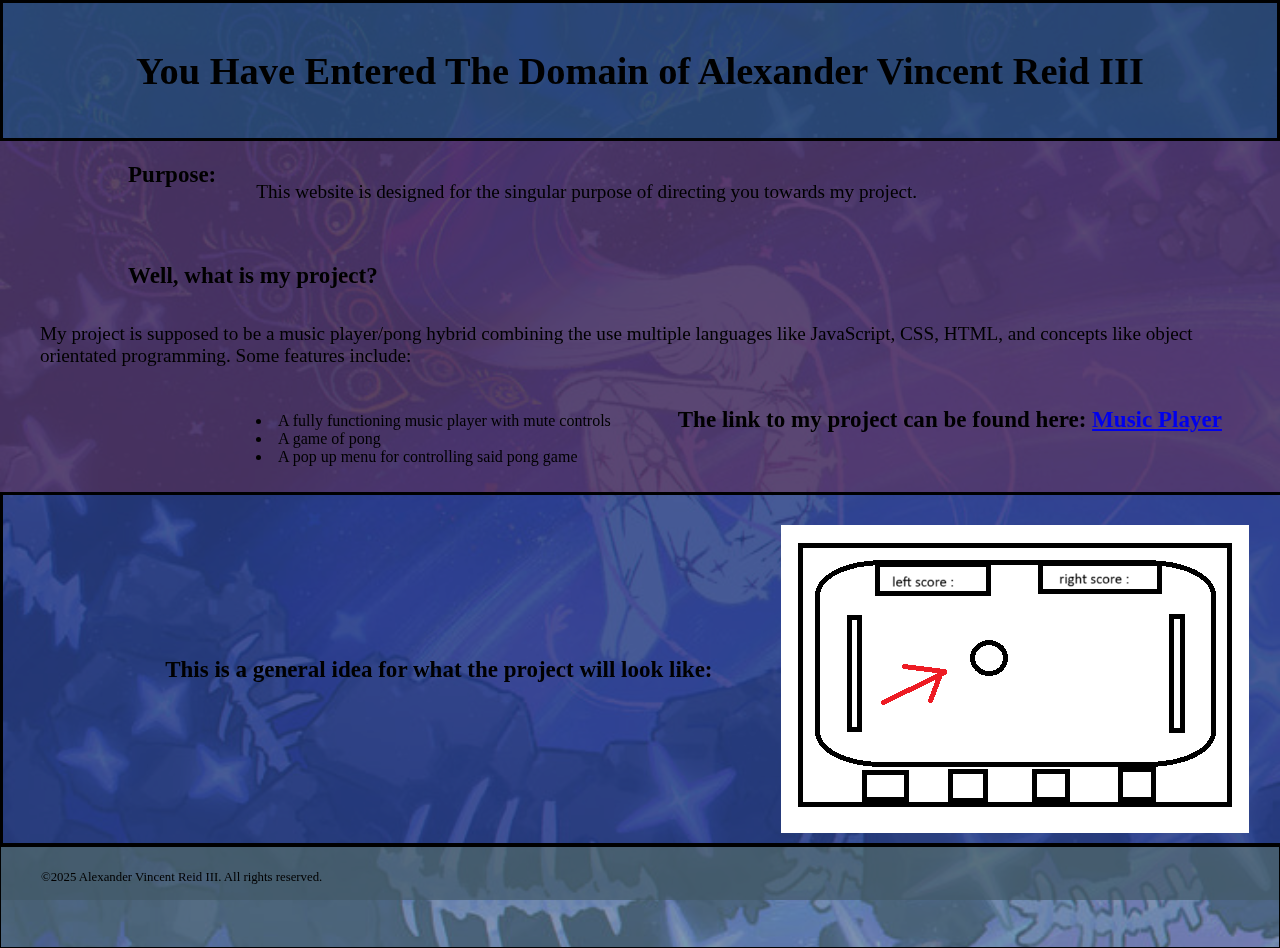
==== index.html @ dd06596e "Update index.html" ====
<!DOCTYPE HTML>
<html lang="en" xml:lang="en" xmlns='http://www.w3.org/1999/xhtml'>

<head>
  <meta charset="utf-8">
  <meta name="viewport" content="width=device-width, initial-scale=1.0">

  <noscript>Please turn your java on (you can trust me)</noscript>

  <link href='site.css' rel=stylesheet>
  <link rel="stylesheet" href="https://use.fontawesome.com/releases/v5.7.2/css/all.css"
    integrity="sha384-fnmOCqbTlWIlj8LyTjo7mOUStjsKC4pOpQbqyi7RrhN7udi9RwhKkMHpvLbHG9Sr" crossorigin="anonymous">

  <title>Alexander Vincent Reid III's Wondrous Website</title>
  <link rel="icon" type="image/x-icon" href="./Images/Jermazaki.jpeg">
</head>

<body>
  <header>
    <h1>You Have Entered The Domain of Alexander Vincent Reid III</h1>
  </header>

  <!--"Portfolio"-->
  <section style="background-color: rgb(98, 70, 132, 0.7);">
    <div>
      <h2>Purpose:</h2>
      <p style="font-size: 1.2em;">This website is designed for the singular purpose of directing you towards my
        project.</p>
    </div>
  </section>
  <section style="background-color: rgb(98, 70, 132, 0.7);">
    <div>
      <h3>Well, what is my project?</h3>
      <p style="font-size: 1.2em;">My project is supposed to be a music player/pong hybrid combining the use multiple
        languages like JavaScript, CSS, HTML, and concepts like object orientated programming. Some features include:
      </p>
      <ul>
        <li>A fully functioning music player with mute controls</li>
        <li>A game of pong</li>
        <li>A pop up menu for controlling said pong game</li>
      </ul>
      <div>
        <h2>
          The link to my project can be found here:
          <a href="./MusicPlayer.html" target="_blank" style="color: rgb(255);">Music Player</a>
        </h2>
        <div>
        </div>
  </section>

  <!--Images-->
  <section class="section-image">
    <div>
      <h2 style="margin: auto;">This is a general idea for what the project will look like:</h2>
      <img src="./Images/diagram.png" style="padding-top: 20px;" width="auto;" height="auto;">
    </div>
  </section>
  <footer>
    <p>&copy;2025 Alexander Vincent Reid III. All rights reserved.</p>
  </footer>
</body>

</html>
---- site.css ----
@media only screen and (min-device-width: 300px) and (max-device-width: 840px) {
	div {
		width: 100%;
		margin-left: auto;
		margin-right: auto;
	}
}

@media only screen and (min-width: 840px) {
	div {
		width: 100%;
		margin-left: 0;
		margin-right: 0;
		margin-top: 0;
		margin-bottom: 0;
		padding-top: 20px;
		padding-bottom: 20px;
		padding-left: 0;
		padding-right: 0;
		display: flex;
		flex-wrap: wrap;
	}
}

div {
	width: 100%;
	padding: 0px;
	margin-left: 0px;
	margin-right: 0px;
	display: flex;
	flex-wrap: wrap;
	flex: 1;
}

section {
	background-color: rgba(98, 70, 132, 0.5);
	width: 100%;
	padding: 0px;
	margin-left: 0px;
	margin-right: 0px;
	display: flex;
	flex-direction: row;
	justify-content: normal;
	padding-top: 10px;
	padding-bottom: 10px;
}

.section-image {
	background: none;
	background-color: rgb(65, 105, 225, 0.5);
	width: 100%;
	margin-left: auto;
	margin-right: auto;
	margin-top: 0;
	margin-bottom: 0;
	display: flex;
	flex-direction: row;
	justify-content: normal;
	border: 3px solid black;
}

.sectionMusicPlayer {
	background: none;
	background-color: rgb(65, 105, 225, 0.7);
	width: 100%;
	margin-left: auto;
	margin-right: auto;
	margin-top: 0;
	margin-bottom: 0;
	display: flex;
	flex-direction: row;
	justify-content: normal;
	border: 3px solid black;
}

body {
	background-image: url('./Images/violet.jpg');
	background-size: cover;
	background-repeat: no-repeat;
	background-attachment: fixed;
	background-position: center;
	max-width: 100%;
	font-family: 'Roboto Slab', serif;
	margin: 0;
	padding: 0;
}

.bodyMusicPlayer {
	display: flex;
	justify-content: center;
	align-items: center;
	height: 100vh;
	margin: 0;
}

.musicPlayerCanvas {
	display: block;
}

body::before {
	content: "";
	position: fixed;
	top: 0;
	left: 0;
	width: 100%;
	height: 100%;
	background-color: rgba(0, 0, 0, 0.7);
	z-index: -1;
}

h1 {
	font-size: 3vw;
	color: black;
	display: block;
	text-align: center;
}

h2,
h3 {
	font-size: 1.8vw;
	color: black;
	display: block;
	text-align: left;
	padding-left: 10%;
	margin-top: 10px;
	margin-bottom: 5px;
}

p {
	font-size: 1vw;
	color: black;
	padding: 10px 40px 10px 40px;
}

ul {
	display: block;
	text-align: left;
	padding-left: 20%;
}

.popup-menu {
	display: none;
	position: absolute;
	background-color: white;
	border: 1px solid #ccc;
	box-shadow: 0 2px 10px rgba(0, 0, 0, 0.1);
	z-index: 1000;
}

.popup-menu ul {
	list-style: none;
	margin: 0;
	padding: 0;
}

.popup-menu li {
	padding: 10px;
	cursor: pointer;
}

.popup-menu li:hover {
	background-color: #f0f0f0;
}

li {
	list-style-position: inside;
}

img {
	display: block;
	margin-left: auto;
	margin-right: auto;
	height: auto;
	max-height: 400px;
	max-width: 100%;
}

header {
	background-color: rgb(50, 86, 140, 0.8);
	color: black;
	font-size: 3vw;
	margin-top: 0;
	margin-bottom: 0;
	padding-top: 20px;
	padding-bottom: 20px;
	border: 3px solid black;
}

.bg1 {
	background-color: #1a4f81ac;
}

iframe {
	margin-left: auto;
	max-width: 100%;
	display: block;
	max-width: 100%;
}

footer {
	height: 100px;
	background-color: rgb(94, 127, 148, 0.7);
	border: 1px solid black;
}

footer::before {
	background: none;
	content: "";
	position: fixed;
	bottom: 0;
	left: 0;
	width: 100%;
	height: 100px;
	z-index: -1;
}
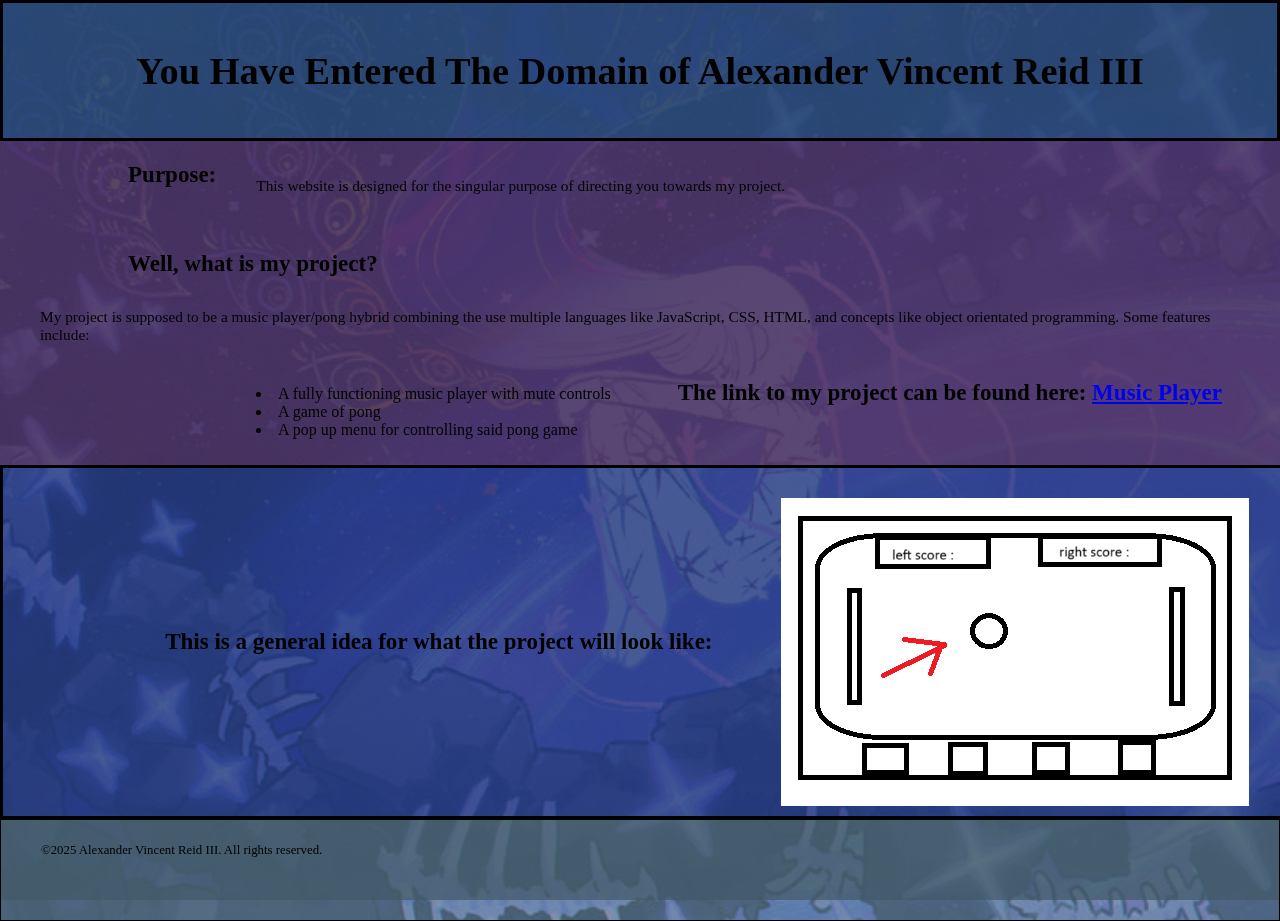
==== commit f2773167: "Update index.html" ====
--- a/index.html
+++ b/index.html
@@ -24,14 +24,14 @@
   <section style="background-color: rgb(98, 70, 132, 0.7);">
     <div>
       <h2>Purpose:</h2>
-      <p style="font-size: 1.2em;">This website is designed for the singular purpose of directing you towards my
+      <p style="font-size: 1.2vw;">This website is designed for the singular purpose of directing you towards my
         project.</p>
     </div>
   </section>
   <section style="background-color: rgb(98, 70, 132, 0.7);">
     <div>
       <h3>Well, what is my project?</h3>
-      <p style="font-size: 1.2em;">My project is supposed to be a music player/pong hybrid combining the use multiple
+      <p style="font-size: 1.2vw;">My project is supposed to be a music player/pong hybrid combining the use multiple
         languages like JavaScript, CSS, HTML, and concepts like object orientated programming. Some features include:
       </p>
       <ul>
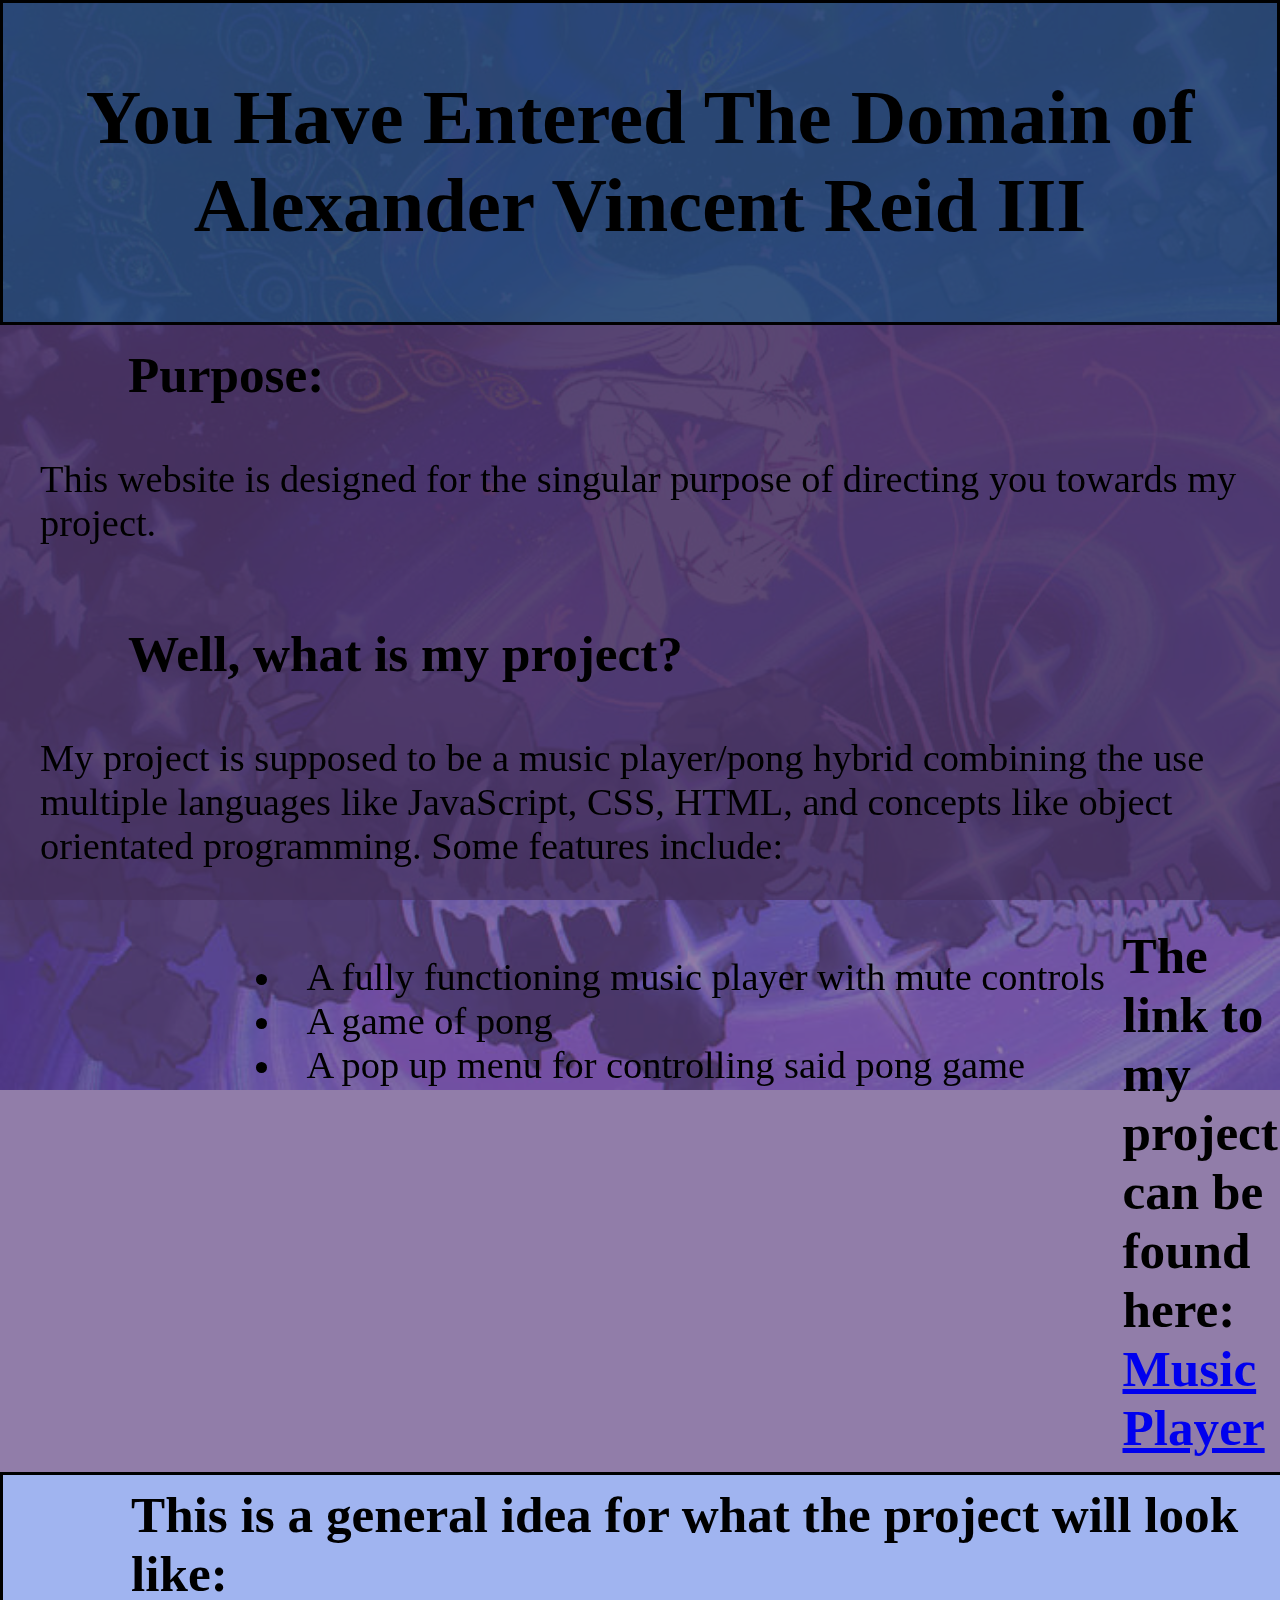
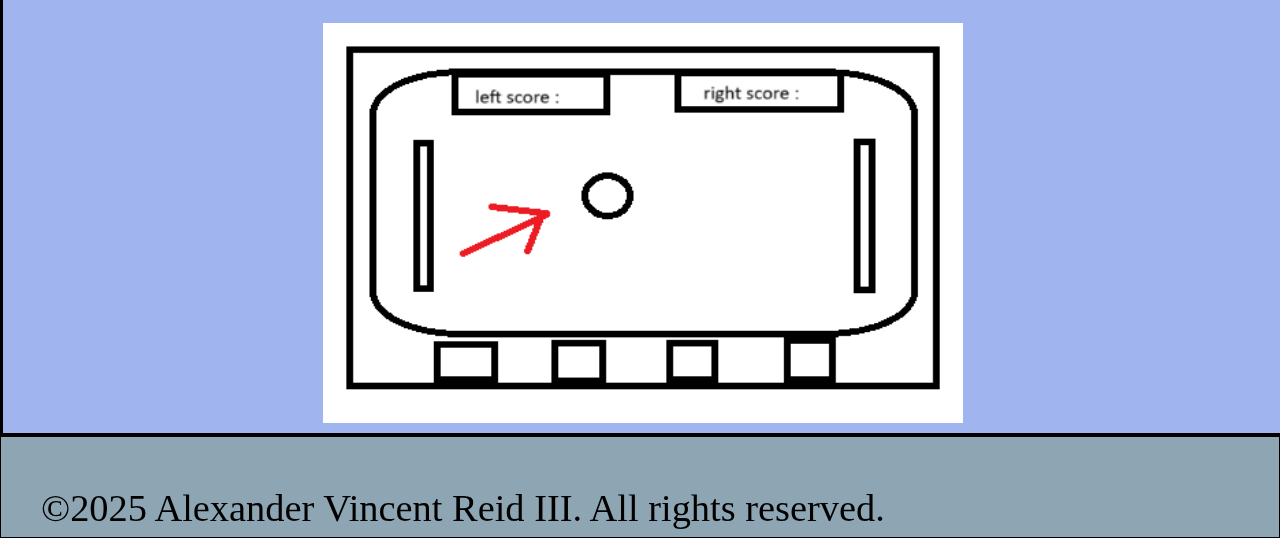
==== commit 840e5850: "Update" ====
--- a/index.html
+++ b/index.html
@@ -24,14 +24,14 @@
   <section style="background-color: rgb(98, 70, 132, 0.7);">
     <div>
       <h2>Purpose:</h2>
-      <p style="font-size: 1.2vw;">This website is designed for the singular purpose of directing you towards my
+      <p style="font-size: 3vw;">This website is designed for the singular purpose of directing you towards my
         project.</p>
     </div>
   </section>
-  <section style="background-color: rgb(98, 70, 132, 0.7);">
+  <section style="background-color: rgb(98, 70, 132, 0.7); font-size: 3vw;">
     <div>
       <h3>Well, what is my project?</h3>
-      <p style="font-size: 1.2vw;">My project is supposed to be a music player/pong hybrid combining the use multiple
+      <p>My project is supposed to be a music player/pong hybrid combining the use multiple
         languages like JavaScript, CSS, HTML, and concepts like object orientated programming. Some features include:
       </p>
       <ul>
@@ -52,7 +52,7 @@
   <section class="section-image">
     <div>
       <h2 style="margin: auto;">This is a general idea for what the project will look like:</h2>
-      <img src="./Images/diagram.png" style="padding-top: 20px;" width="auto;" height="auto;">
+      <img src="./Images/diagram.png" style="padding-top: 20px;" width="50%;" height="auto;">
     </div>
   </section>
   <footer>
--- a/site.css
+++ b/site.css
@@ -109,7 +109,7 @@
 }
 
 h1 {
-	font-size: 3vw;
+	font-size: 6vw;
 	color: black;
 	display: block;
 	text-align: center;
@@ -117,7 +117,7 @@
 
 h2,
 h3 {
-	font-size: 1.8vw;
+	font-size: 4vw;
 	color: black;
 	display: block;
 	text-align: left;
@@ -127,7 +127,7 @@
 }
 
 p {
-	font-size: 1vw;
+	font-size: 3vw;
 	color: black;
 	padding: 10px 40px 10px 40px;
 }
@@ -178,7 +178,7 @@
 header {
 	background-color: rgb(50, 86, 140, 0.8);
 	color: black;
-	font-size: 3vw;
+	font-size: 6vw;
 	margin-top: 0;
 	margin-bottom: 0;
 	padding-top: 20px;
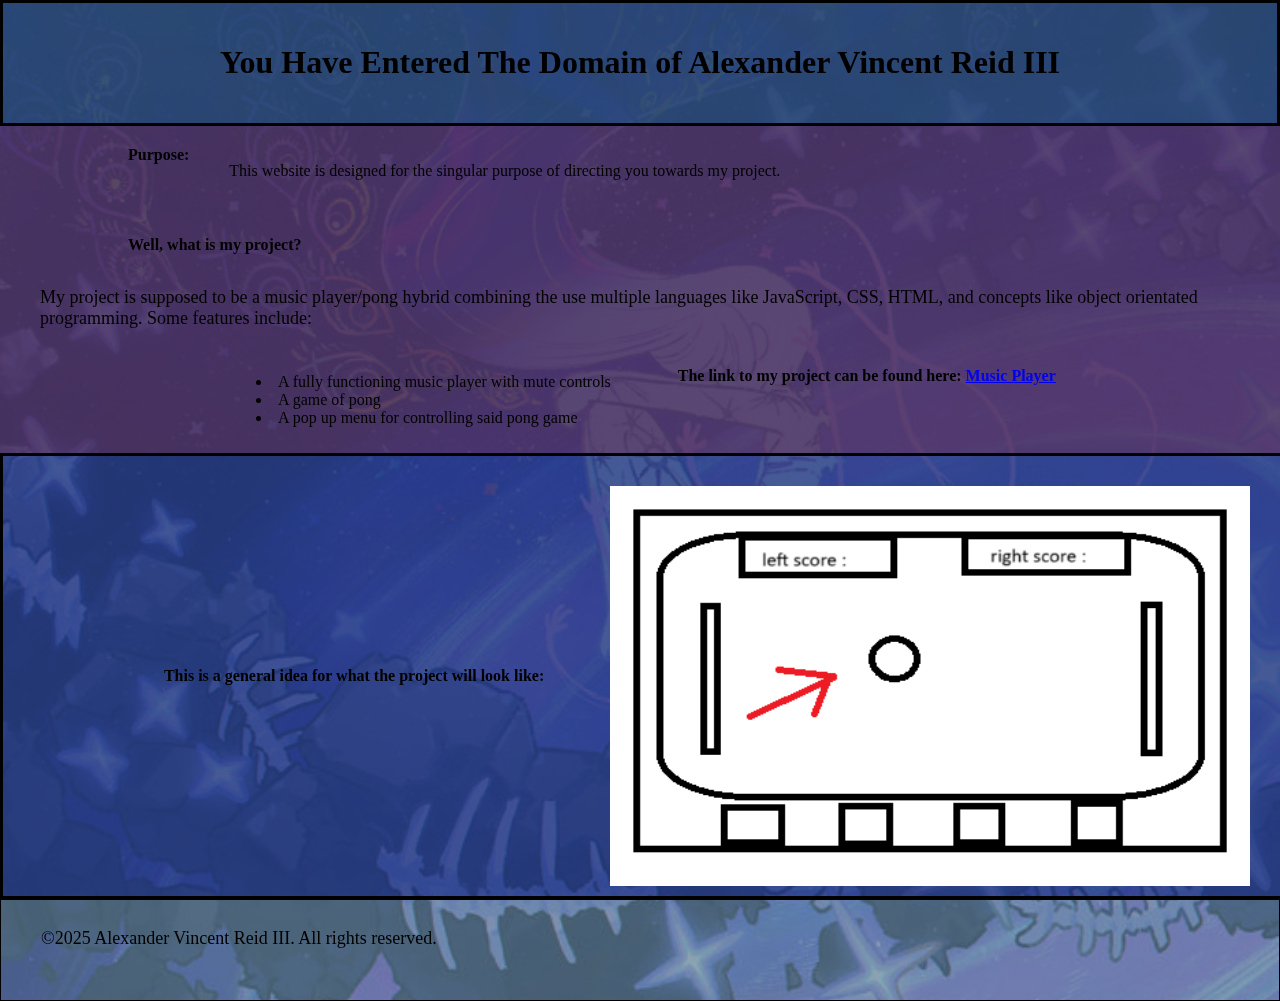
==== commit 51fd6ce8: "Update" ====
--- a/index.html
+++ b/index.html
@@ -24,11 +24,11 @@
   <section style="background-color: rgb(98, 70, 132, 0.7);">
     <div>
       <h2>Purpose:</h2>
-      <p style="font-size: 3vw;">This website is designed for the singular purpose of directing you towards my
+      <p style="font-size:clamp(8px, 2vw, 16px);">This website is designed for the singular purpose of directing you towards my
         project.</p>
     </div>
   </section>
-  <section style="background-color: rgb(98, 70, 132, 0.7); font-size: 3vw;">
+  <section style="background-color: rgb(98, 70, 132, 0.7); font-size: clamp(8px, 2vw, 16px);">
     <div>
       <h3>Well, what is my project?</h3>
       <p>My project is supposed to be a music player/pong hybrid combining the use multiple
--- a/site.css
+++ b/site.css
@@ -109,7 +109,7 @@
 }
 
 h1 {
-	font-size: 6vw;
+	font-size: clamp(14px, 4vw, 32px);
 	color: black;
 	display: block;
 	text-align: center;
@@ -117,7 +117,7 @@
 
 h2,
 h3 {
-	font-size: 4vw;
+	font-size: clamp(10px, 3vw, 16px);
 	color: black;
 	display: block;
 	text-align: left;
@@ -127,7 +127,7 @@
 }
 
 p {
-	font-size: 3vw;
+	font-size:clamp(8px, 2.5vw, 18px);
 	color: black;
 	padding: 10px 40px 10px 40px;
 }
@@ -178,7 +178,7 @@
 header {
 	background-color: rgb(50, 86, 140, 0.8);
 	color: black;
-	font-size: 6vw;
+	font-size: clamp(16px, 5vw, 36px);
 	margin-top: 0;
 	margin-bottom: 0;
 	padding-top: 20px;
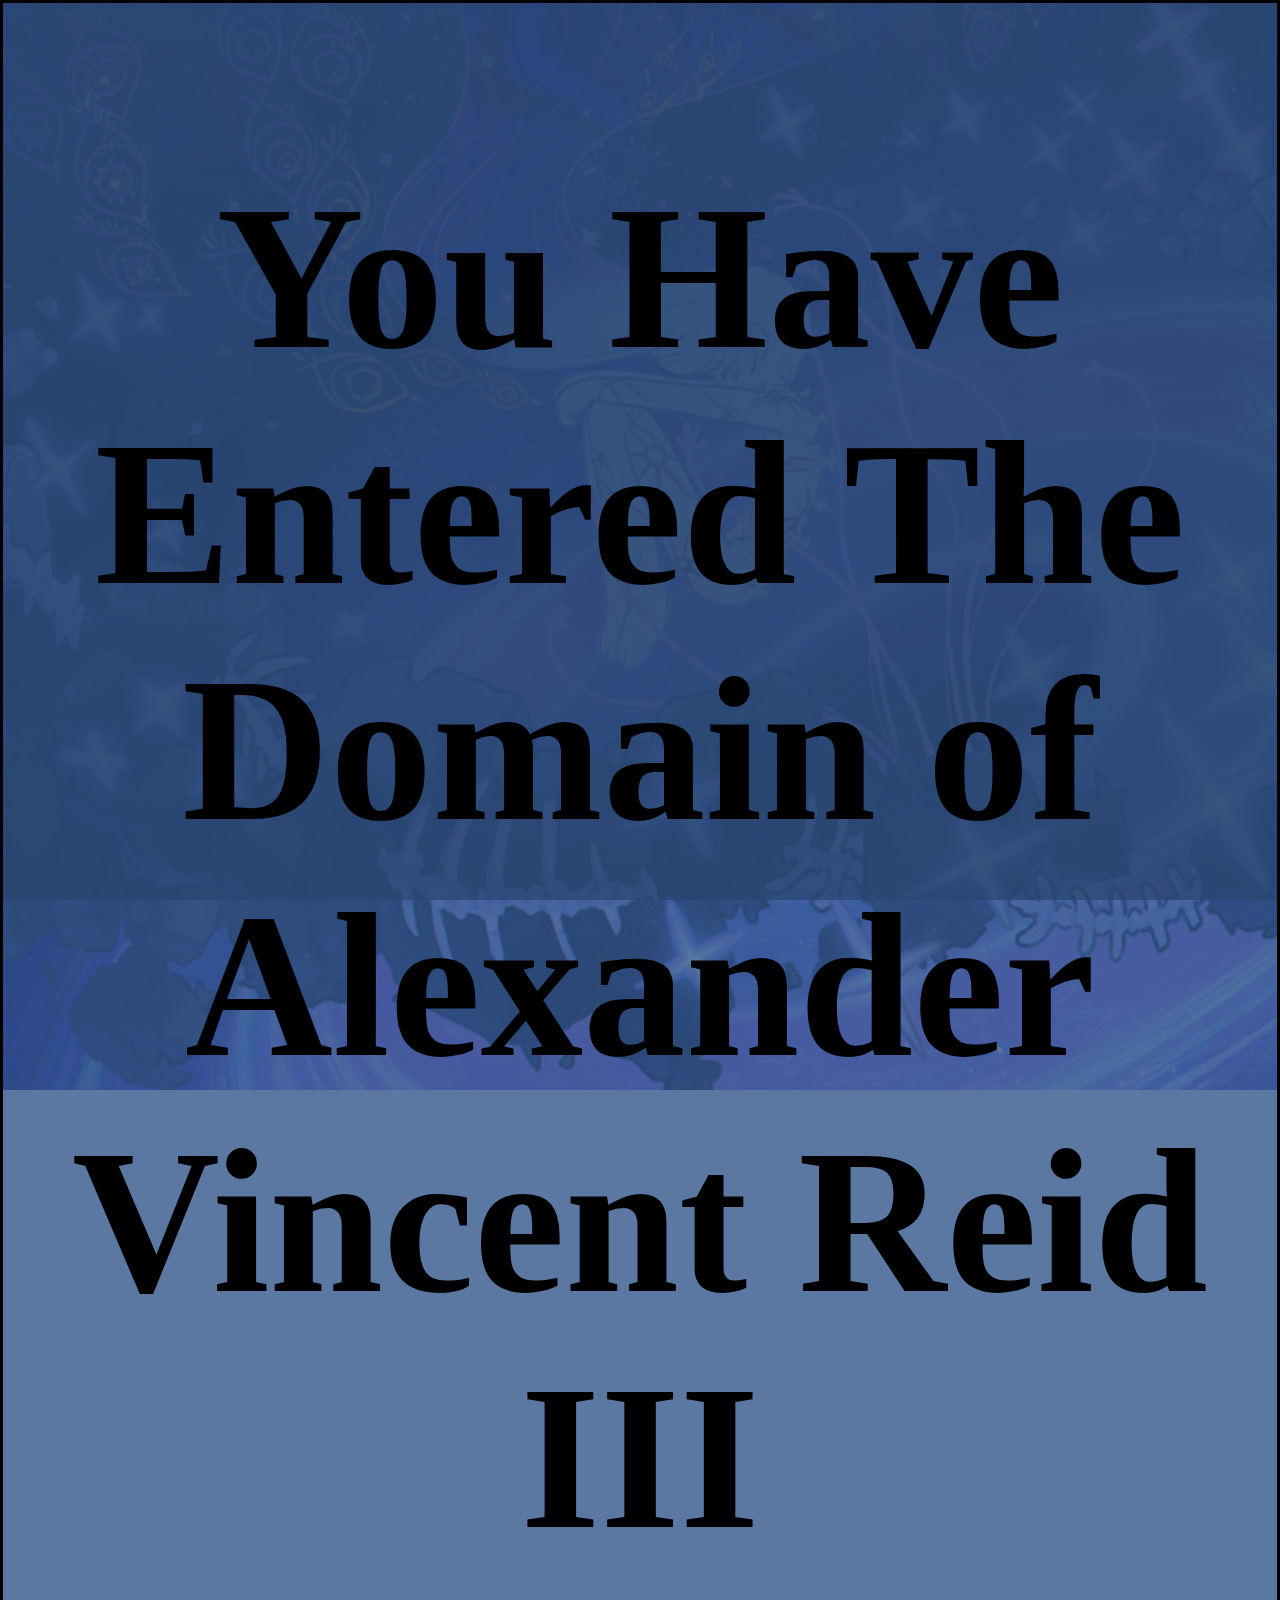
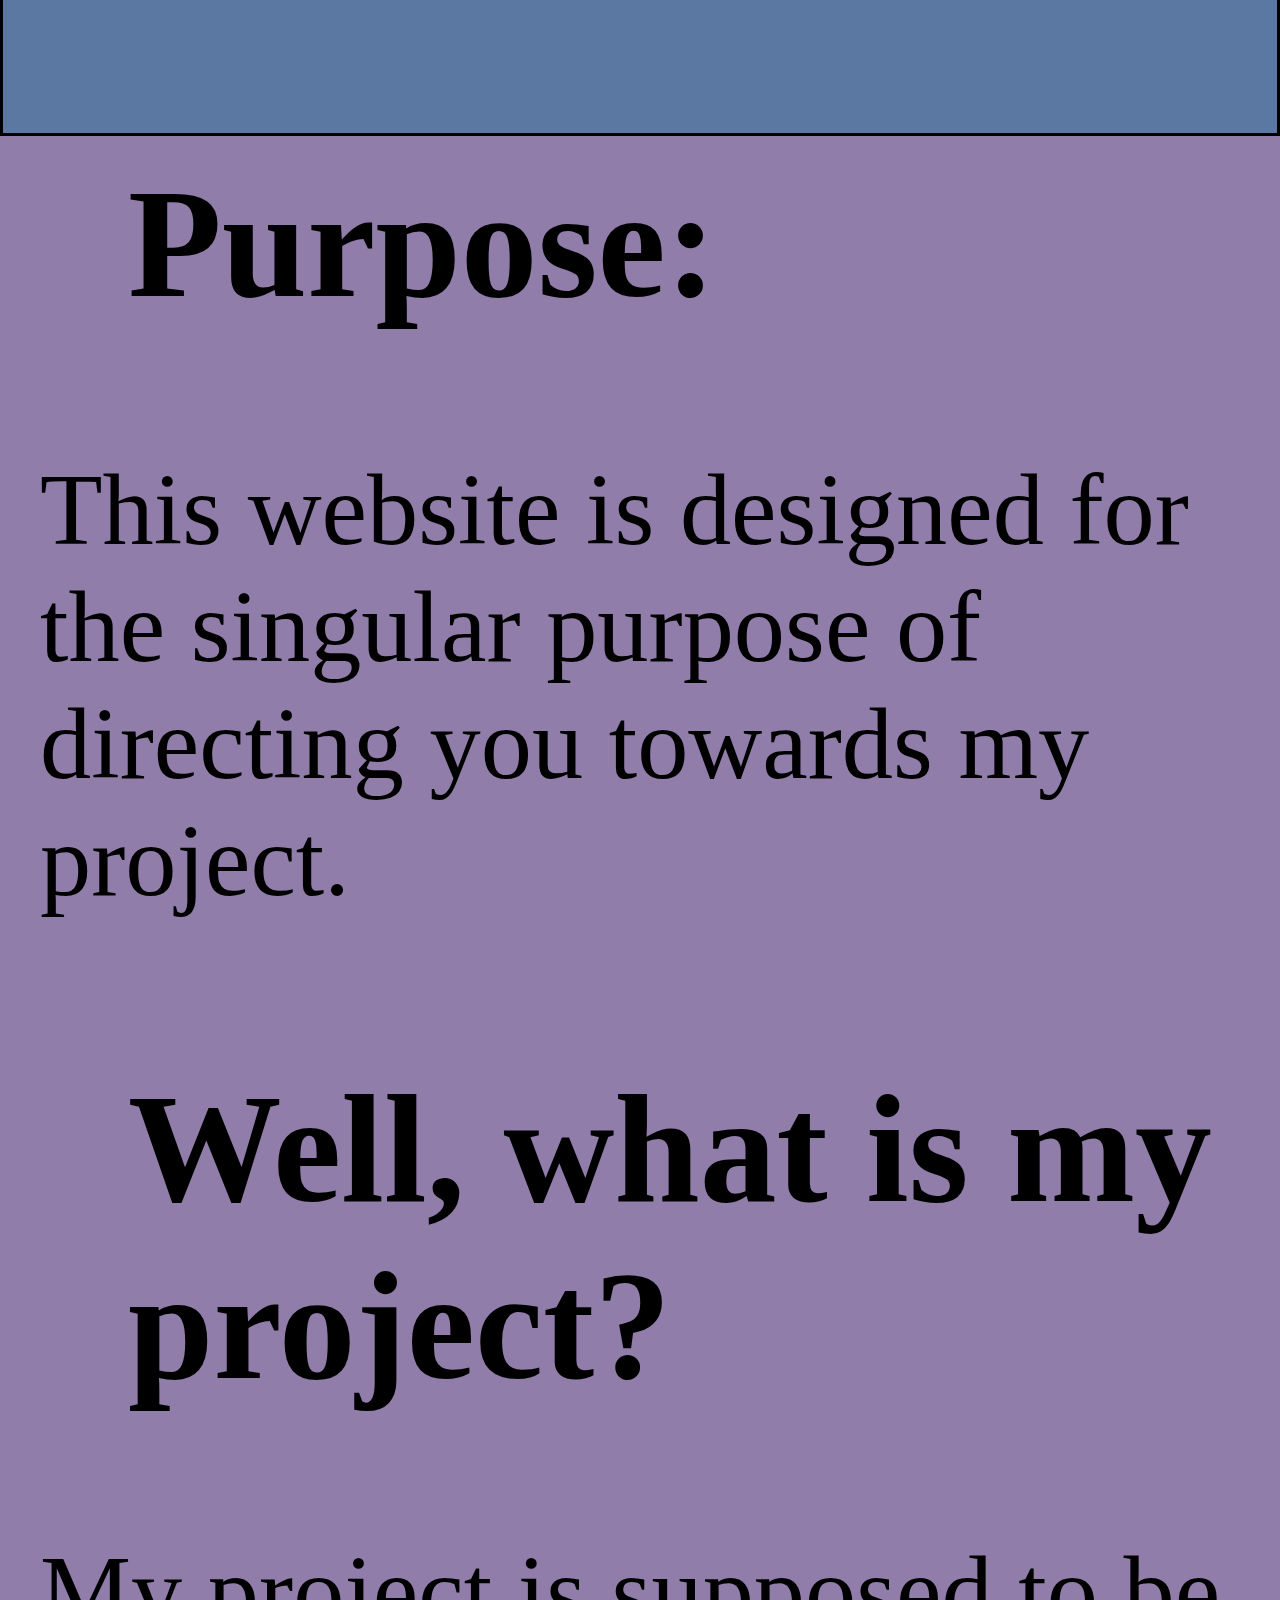
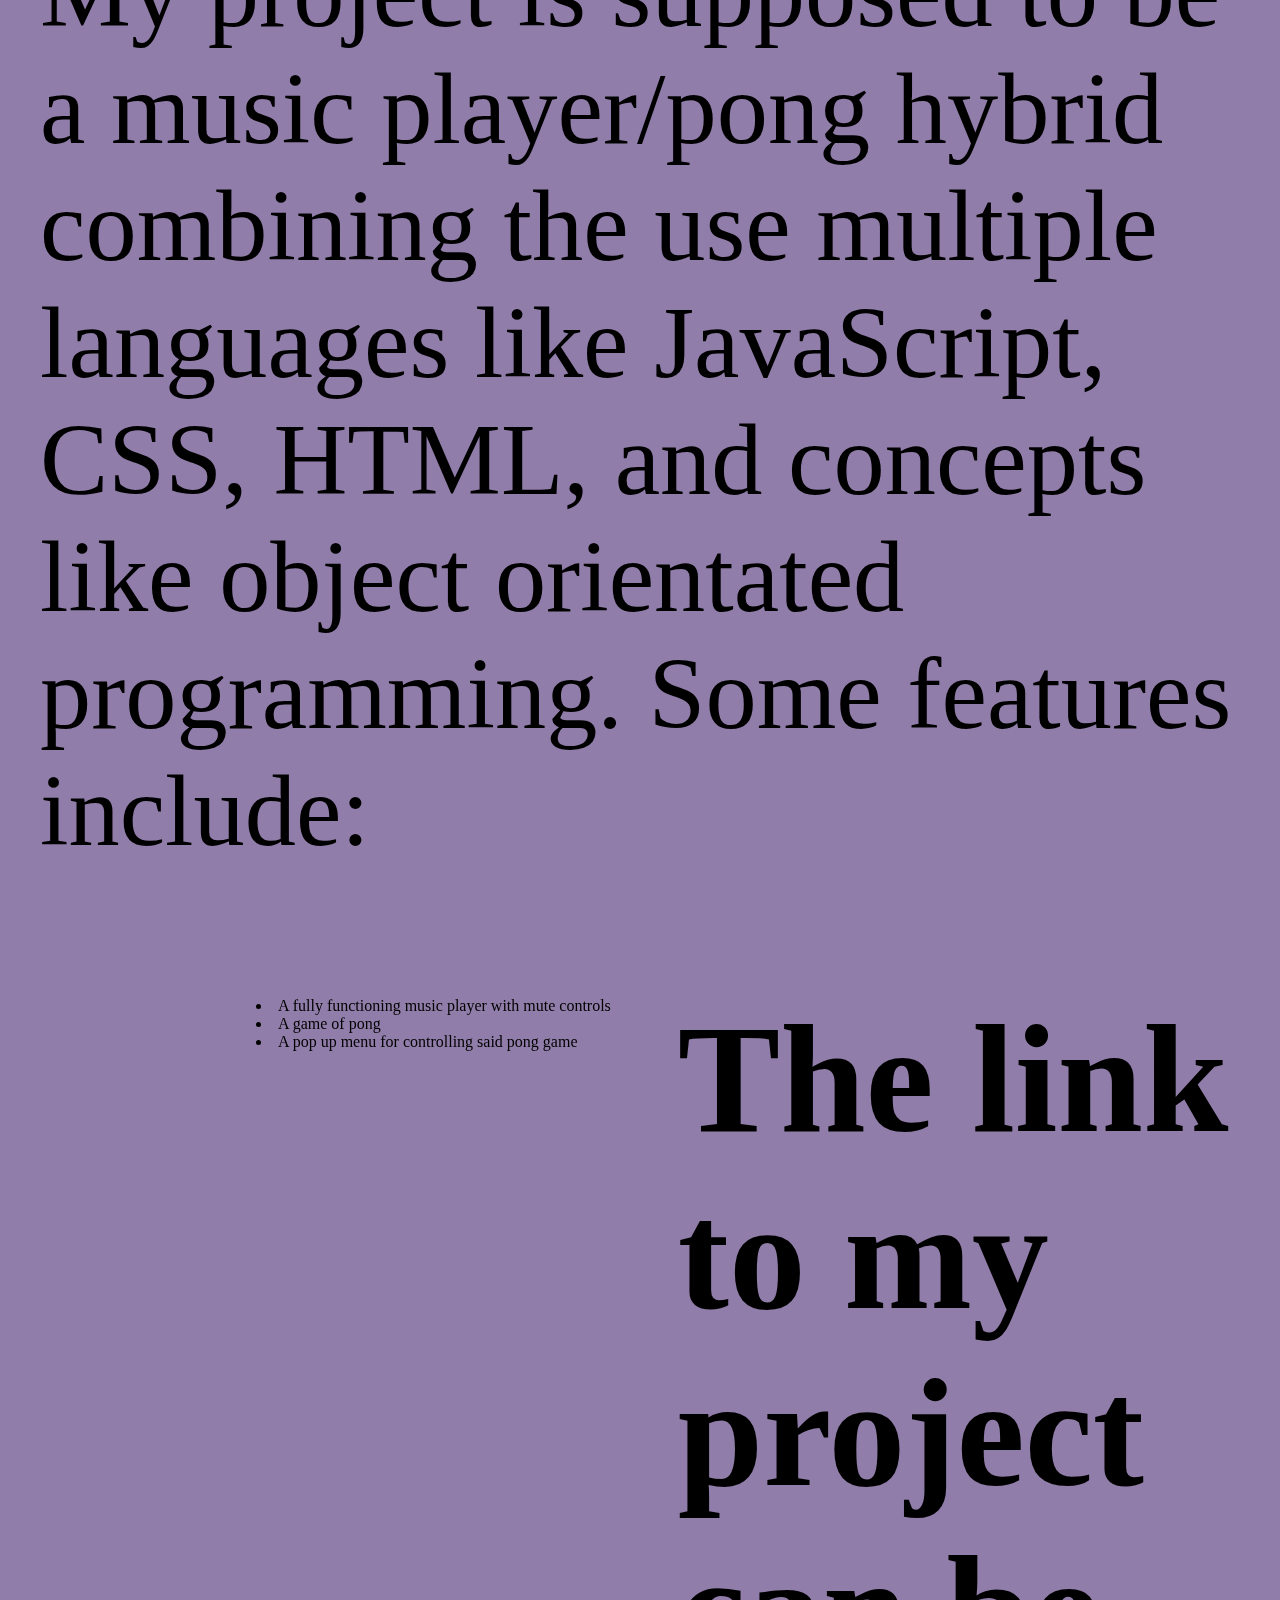
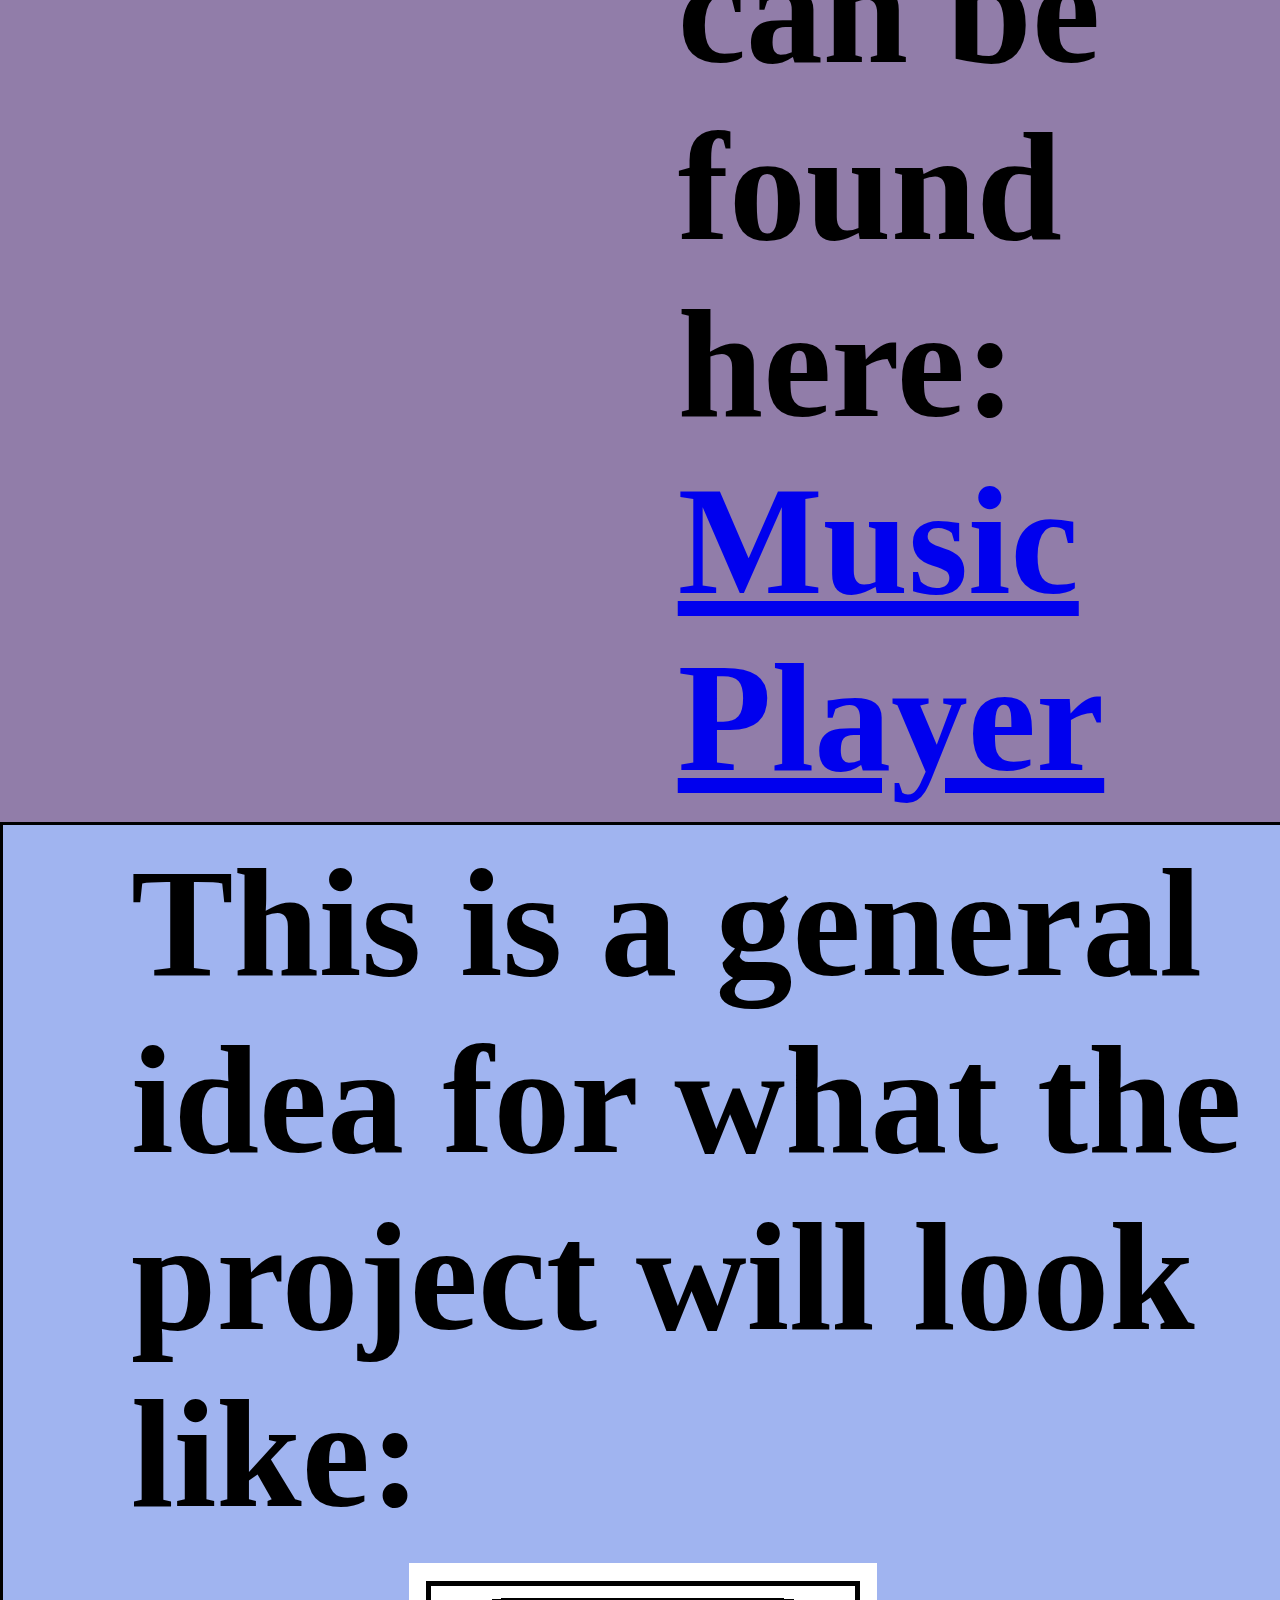
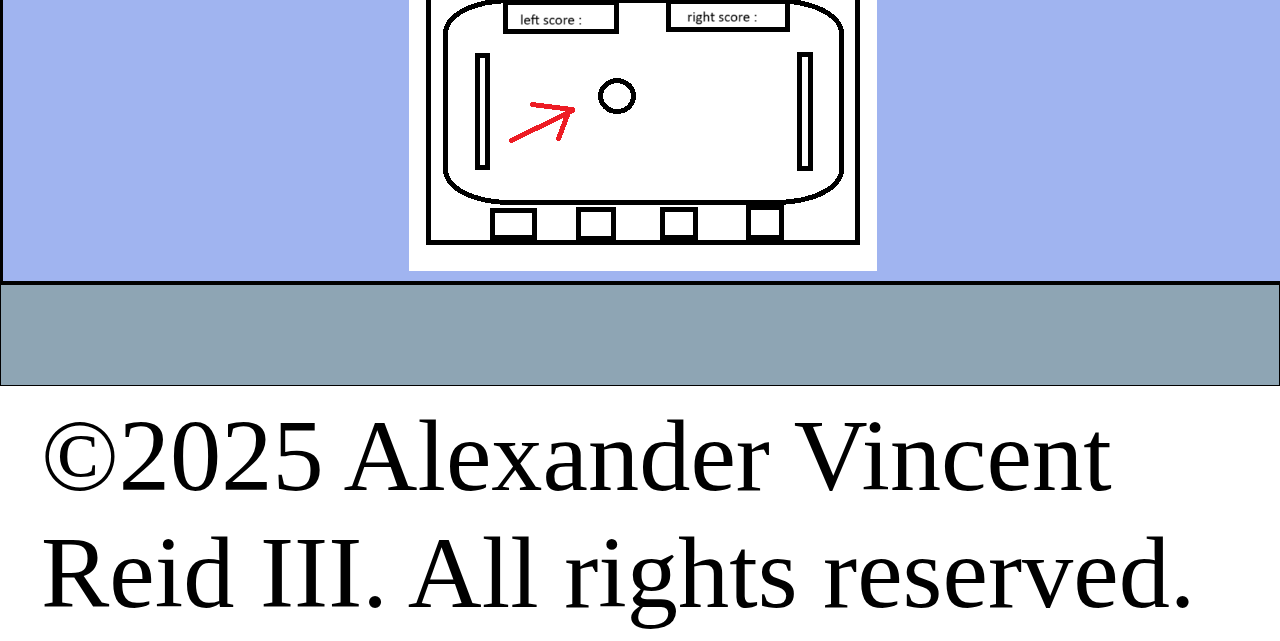
==== commit 5269bac1: "Update" ====
--- a/index.html
+++ b/index.html
@@ -24,11 +24,11 @@
   <section style="background-color: rgb(98, 70, 132, 0.7);">
     <div>
       <h2>Purpose:</h2>
-      <p style="font-size:clamp(8px, 2vw, 16px);">This website is designed for the singular purpose of directing you towards my
+      <p>This website is designed for the singular purpose of directing you towards my
         project.</p>
     </div>
   </section>
-  <section style="background-color: rgb(98, 70, 132, 0.7); font-size: clamp(8px, 2vw, 16px);">
+  <section style="background-color: rgb(98, 70, 132, 0.7);">
     <div>
       <h3>Well, what is my project?</h3>
       <p>My project is supposed to be a music player/pong hybrid combining the use multiple
@@ -52,7 +52,7 @@
   <section class="section-image">
     <div>
       <h2 style="margin: auto;">This is a general idea for what the project will look like:</h2>
-      <img src="./Images/diagram.png" style="padding-top: 20px;" width="50%;" height="auto;">
+      <img src="./Images/diagram.png" style="padding-top: 20px;" max-width="50%;" height="auto;">
     </div>
   </section>
   <footer>
--- a/site.css
+++ b/site.css
@@ -109,7 +109,7 @@
 }
 
 h1 {
-	font-size: clamp(14px, 4vw, 32px);
+	font-size: 16vw;
 	color: black;
 	display: block;
 	text-align: center;
@@ -117,7 +117,7 @@
 
 h2,
 h3 {
-	font-size: clamp(10px, 3vw, 16px);
+	font-size: 12vw;
 	color: black;
 	display: block;
 	text-align: left;
@@ -127,7 +127,7 @@
 }
 
 p {
-	font-size:clamp(8px, 2.5vw, 18px);
+	font-size: 8vw;
 	color: black;
 	padding: 10px 40px 10px 40px;
 }
@@ -178,7 +178,7 @@
 header {
 	background-color: rgb(50, 86, 140, 0.8);
 	color: black;
-	font-size: clamp(16px, 5vw, 36px);
+	font-size: 12vw;
 	margin-top: 0;
 	margin-bottom: 0;
 	padding-top: 20px;
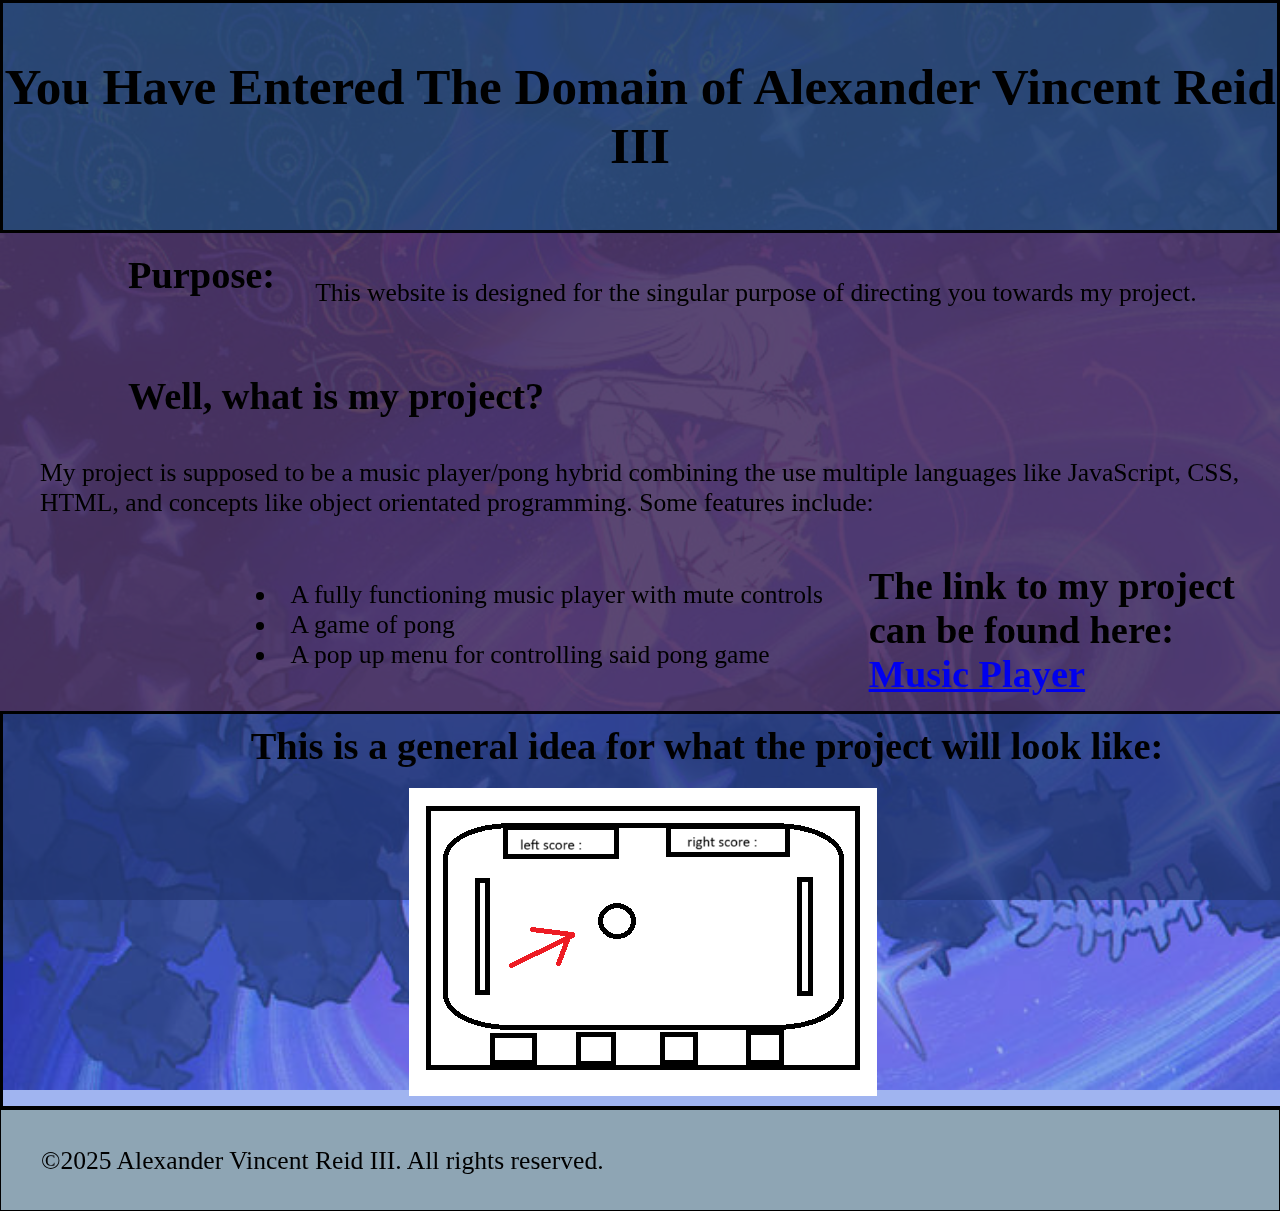
==== commit cca0905e: "Update" ====
--- a/index.html
+++ b/index.html
@@ -52,7 +52,7 @@
   <section class="section-image">
     <div>
       <h2 style="margin: auto;">This is a general idea for what the project will look like:</h2>
-      <img src="./Images/diagram.png" style="padding-top: 20px;" max-width="50%;" height="auto;">
+      <img src="./Images/diagram.png" style="padding-top: 20px;" max-width="50vw;" height="auto;">
     </div>
   </section>
   <footer>
--- a/site.css
+++ b/site.css
@@ -93,10 +93,6 @@
 	margin: 0;
 }
 
-.musicPlayerCanvas {
-	display: block;
-}
-
 body::before {
 	content: "";
 	position: fixed;
@@ -108,8 +104,23 @@
 	z-index: -1;
 }
 
+.musicPlayerCanvas {
+	display: block;
+}
+
+header {
+	background-color: rgb(50, 86, 140, 0.8);
+	color: black;
+	font-size: 3vw;
+	margin-top: 0;
+	margin-bottom: 0;
+	padding-top: 20px;
+	padding-bottom: 20px;
+	border: 3px solid black;
+}
+
 h1 {
-	font-size: 16vw;
+	font-size: 4vw;
 	color: black;
 	display: block;
 	text-align: center;
@@ -117,7 +128,7 @@
 
 h2,
 h3 {
-	font-size: 12vw;
+	font-size: 3vw;
 	color: black;
 	display: block;
 	text-align: left;
@@ -127,7 +138,7 @@
 }
 
 p {
-	font-size: 8vw;
+	font-size: 2vw;
 	color: black;
 	padding: 10px 40px 10px 40px;
 }
@@ -136,6 +147,12 @@
 	display: block;
 	text-align: left;
 	padding-left: 20%;
+	font-size: 2vw;
+}
+
+li {
+	list-style-position: inside;
+	font-size: 2vw;
 }
 
 .popup-menu {
@@ -162,10 +179,6 @@
 	background-color: #f0f0f0;
 }
 
-li {
-	list-style-position: inside;
-}
-
 img {
 	display: block;
 	margin-left: auto;
@@ -173,17 +186,6 @@
 	height: auto;
 	max-height: 400px;
 	max-width: 100%;
-}
-
-header {
-	background-color: rgb(50, 86, 140, 0.8);
-	color: black;
-	font-size: 12vw;
-	margin-top: 0;
-	margin-bottom: 0;
-	padding-top: 20px;
-	padding-bottom: 20px;
-	border: 3px solid black;
 }
 
 .bg1 {
